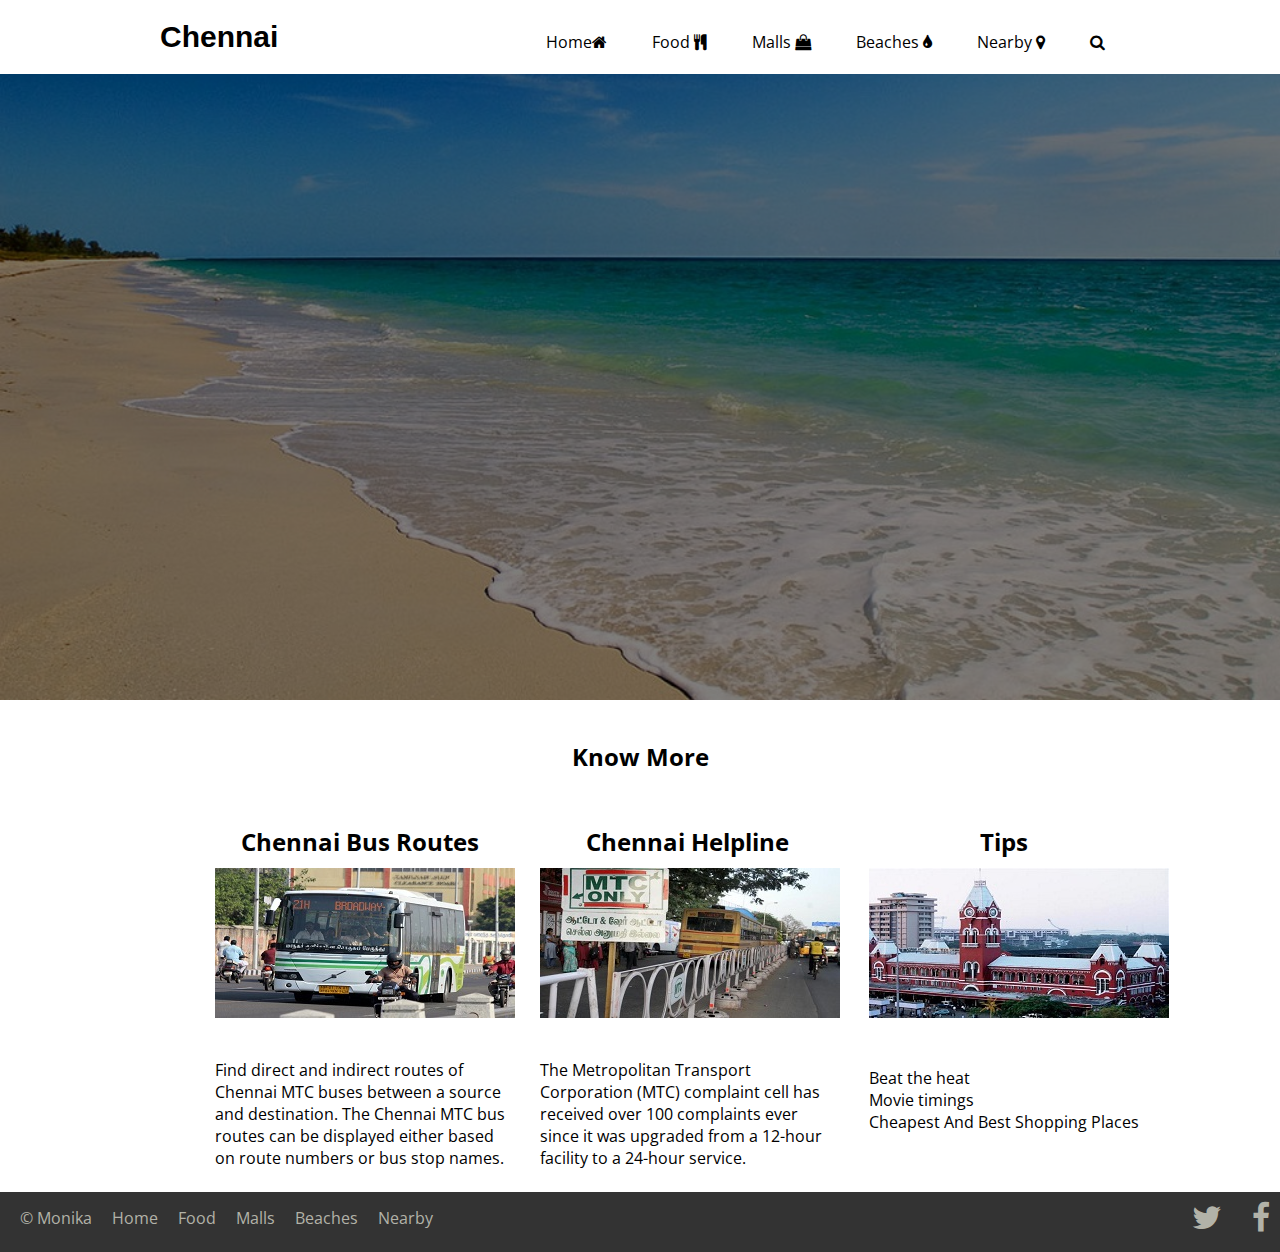
==== index.html @ 39b90c80 "changed" ====
<!Doctype html>
<html>
<head>
<title>Explore!
</title>
<link rel="stylesheet" href="css/960_12_col.css"/>
<link href='https://fonts.googleapis.com/css?family=Open+Sans' rel='stylesheet' type='text/css'>
<link rel="stylesheet" href="project3.css"/>
<link rel="stylesheet" type="text/css" href="https://maxcdn.bootstrapcdn.com/font-awesome/4.6.3/css/font-awesome.min.css">

</title>
</head>
<body>
  <div class="header">
    <div class="container">
      <div class="logo">
        <div class="col_6">
        <h1><a href="#">Chennai</a></h1></div>
        </div>
        <div class="nav">
          <div class="col_6">
          <ul>
            <li><a href="#">Home<i class="fa fa-home"></i></a></li>
            <li><a href="second.html">Food <i class="fa fa-cutlery"></i></a></li>
            <li><a href="#">Malls <i class="fa fa-shopping-bag"></i></a></li>
            <li><a href="#">Beaches <i class="fa fa-tint"></i></a></li>
            <li><a href="#">Nearby <i class="fa fa-map-marker"></i></a></li>
            <li><i class="fa fa-search"></i></a></li>
          </ul>
        </div>
        </div>
      </div>
    </div>
    <div id="slider">
    <figure>
    <div class="slider-img slide-item-1"></div>
    <div class="slider-img slide-item-2"></div>
    <div class="slider-img slide-item-3"></div>
    <div class="slider-img slide-item-4"></div>
    <div class="backdrop"></div>
    </figure>
  </div>
  <div class="wrap">
    <h2>Know More</h2>
    <div class="complete">
  <section id="content" class="col_4">
  <h2>Chennai Bus Routes</h2>
  <div class="image1">
  <img src="6268530530_a6304e0aaf_b.jpg"/>
</div>
  <p>Find direct and indirect routes of Chennai MTC buses between a source and destination. The Chennai MTC bus routes can be displayed either based on route numbers or bus stop names.
  </p>
  </section>
  	<section id="middle" class="col_4">
  		<h2>Chennai Helpline</h2>
      <div class="image2">
      <img src="TH-MTC_1741814f.jpg"/>
    </div>
  		<p>The Metropolitan Transport Corporation (MTC) complaint cell has received over 100 complaints ever since it was upgraded from a 12-hour facility to a 24-hour service.
  </p>
  	</section>
  	<aside id="sidebar" class="col_4">
  		<h2>Tips</h2>
      <div class="image3">
      <img src="Chennai_Central.jpg"/>
    </div>
    <a href="#"><br><br>Beat the heat<br></a>
    <a href="#">Movie timings<br></a>
    <a href="#">Cheapest And Best Shopping Places</a>
  	</aside>
  </div>
  </div>
<footer>
  <center>
    <div class="col_12">

      <a href="#"><i class="fa fa-facebook fa-2x"></i></a>
      <a href="#"><i class="fa fa-twitter fa-2x"></i></a>
    </div>
</center>
<a href="#">&copy; Monika</a>

<a href="#">Home</a><a href="#">Food</a><a href="#">Malls</a><a href="#">Beaches</a><a href="#">Nearby</a>

</footer>
</div>
</body>
</html>
---- project3.css ----
body{
  width:100%;
  margin:auto;
  height:700px;
  font-family: Open Sans;
}
.container{
  width:960px;
  margin:auto;
}
.header{
  width:100%;
  top:0;
  position:fixed;
  background-color: white;
  z-index:9999;
}
.logo{
  float:left;
  font-family:"Helvetica";
  font-size: 15px;
}
a{
  text-decoration: none;
  color:black;
}
li{
  list-style: none;
  float:left;
  margin-left: 15px;
  padding:15px;
  color:black;
}
.nav{
  float:right;
}
p{
  padding-top: 20px;
}

#content {
	width: 290px;
	float: left;
	padding: 2px 15px;
  margin-left: 200px;
}

#middle {
	width: 294px;
	float: left;
	padding: 2px 15px;
	margin: 0px 5px 5px 5px;

}

#sidebar {
	width: 270px;
	padding: 2px 15px;
	float: left;
}
footer {
	clear: both;
  height:60px;
  left:0px;
  bottom:0px;
  width:100%;
  background:#333333;;
  margin-top: 40px;
  }

}
.col_12
{
  background-color: #6396bc;
  height: 50px;
}
.slider{
  margin-top: 20px;
}

.slider-img {
  height:100%;
  width: 25%;
  float:left;
  position:relative;
}

.slide-item-1 {
  background: url('captiva-beach-captiva_54_990x660_201404211817.jpg');
  background-size: cover;
}
.slide-item-2 {
  background: url('2163147_27_z.jpg');
  background-size: cover;
}
.slide-item-3 {
  background: url('PhoenixMarketCityChennai_Velachery_0.jpg');
  background-size: cover;
}
.slide-item-4{
  background: url('kapaleshwar-temple_chennai_big.jpg');
  background-size: cover;
}
@keyframes slidy {
0% { left: 0%; }
20% { left: 0%; }
25% { left: -100%; }
45% { left: -100%; }
50% { left: -200%; }
70% { left: -200%; }
75% { left: -300%; }
95% { left: -300%; }
100% { left: 0%; }
}
.backdrop {
  height: 100%;
  width: 100%;
  background-color: black;
  opacity: 0.5;
}

div#slider { overflow: hidden;height: 100%;
width: 100%;}
div#slider figure {
  position: relative;
  width: 400%;
  margin: 0;
  left: 0;
  height: 100%;
  text-align: left;
  font-size: 0;
  animation: 15s slidy infinite;
}
a{
  text-decoration: none;
}
a:hover{
  color: grey;
}
.wrap h2{
  padding-top: 20px;
  margin-bottom: 10px;
  text-align: center;
}

.col_12 a{
  float: right;
  margin-right: 10px;
  color: #b2b2a8;
  margin-top: 10px;
  display: inline-block;
}

footer a{
  color:#b2b2a8;
  text-align: center;
  padding-left: 20px;
  margin-top:15px;
  float: left;
}
footer p{
  color:#b2b2a8;;
  bottom:0;
}
.col_12 ul
{
  color:#b2b2a8;
}
.content p{
  margin-top: 70px;
}
.image1 {
  width:260px;
}
.image2{
  width:260px;
}
.image3{
  width:260px;
}
.complete{
  margin-top: 10px;
}
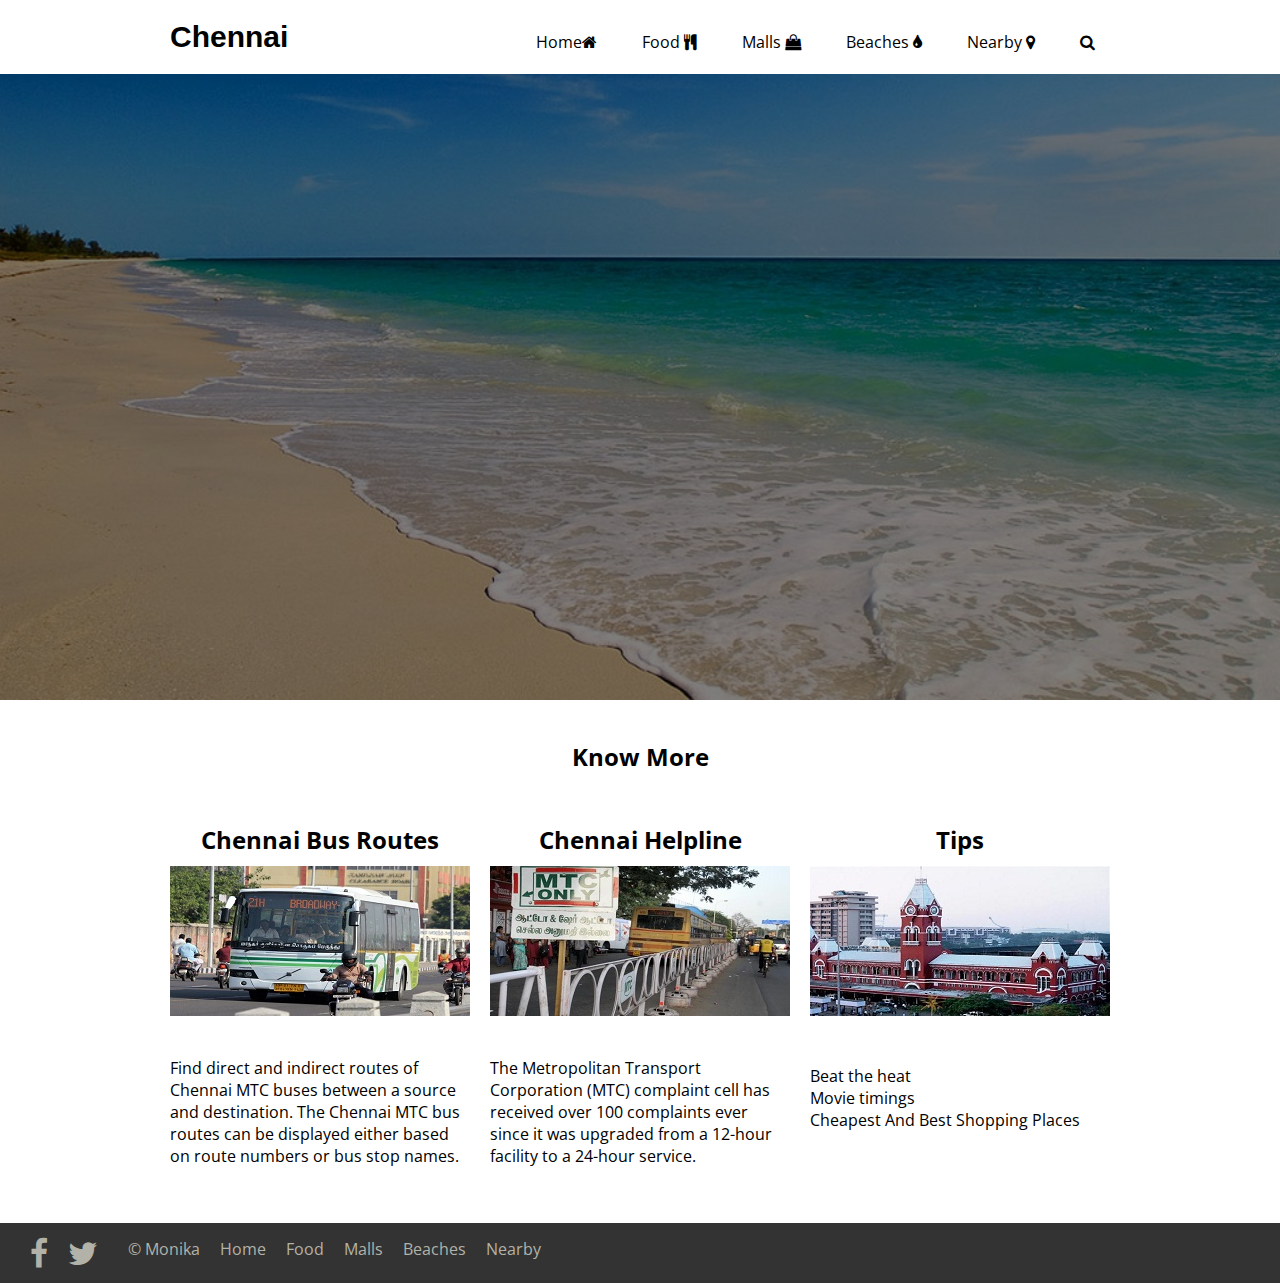
==== commit 9b207f52: "final" ====
--- a/index.html
+++ b/index.html
@@ -1,88 +1,84 @@
-<!Doctype html>
-<html>
-<head>
-<title>Explore!
-</title>
-<link rel="stylesheet" href="css/960_12_col.css"/>
-<link href='https://fonts.googleapis.com/css?family=Open+Sans' rel='stylesheet' type='text/css'>
-<link rel="stylesheet" href="project3.css"/>
-<link rel="stylesheet" type="text/css" href="https://maxcdn.bootstrapcdn.com/font-awesome/4.6.3/css/font-awesome.min.css">
-
-</title>
-</head>
-<body>
-  <div class="header">
-    <div class="container">
-      <div class="logo">
-        <div class="col_6">
-        <h1><a href="#">Chennai</a></h1></div>
+    <!Doctype html>
+    <html>
+    <head>
+    <title>Explore!
+    </title>
+    <link rel="stylesheet" href="css/960_12_col.css"/>
+    <link href='https://fonts.googleapis.com/css?family=Open+Sans' rel='stylesheet' type='text/css'/>
+    <link rel="stylesheet" href="css/project3.css"/>
+    <link rel="stylesheet" type="text/css" href="https://maxcdn.bootstrapcdn.com/font-awesome/4.6.3/css/font-awesome.min.css"/>
+    </head>
+    <body>
+      <div class="header">
+        <div class="container">
+          <div class="logo">
+            <div class="grid_6">
+            <h1><a href="#">Chennai</a></h1></div>
+            </div>
+            <div class="nav">
+              <div class="grid_6">
+              <ul>
+                <li><a href="#">Home<i class="fa fa-home"></i></a></li>
+                <li><a href="second.html">Food <i class="fa fa-cutlery"></i></a></li>
+                <li><a href="#">Malls <i class="fa fa-shopping-bag"></i></a></li>
+                <li><a href="#">Beaches <i class="fa fa-tint"></i></a></li>
+                <li><a href="#">Nearby <i class="fa fa-map-marker"></i></a></li>
+                <li><i class="fa fa-search"></i></a></li>
+              </ul>
+            </div>
+            </div>
+          </div>
         </div>
-        <div class="nav">
-          <div class="col_6">
-          <ul>
-            <li><a href="#">Home<i class="fa fa-home"></i></a></li>
-            <li><a href="second.html">Food <i class="fa fa-cutlery"></i></a></li>
-            <li><a href="#">Malls <i class="fa fa-shopping-bag"></i></a></li>
-            <li><a href="#">Beaches <i class="fa fa-tint"></i></a></li>
-            <li><a href="#">Nearby <i class="fa fa-map-marker"></i></a></li>
-            <li><i class="fa fa-search"></i></a></li>
-          </ul>
+        <!---div for image slider-->
+        <div id="slider">
+        <figure>
+        <div class="slider-img slide-item-1"></div>
+        <div class="slider-img slide-item-2"></div>
+        <div class="slider-img slide-item-3"></div>
+        <div class="slider-img slide-item-4"></div>
+        <div class="backdrop"></div>
+        </figure>
+      </div>
+      <div class="wrap">
+        <h2>Know More</h2>
+        <div class="container_12">
+      <section  class="grid_4">
+      <h2>Chennai Bus Routes</h2>
+      <div class="image1">
+      <img src="images/6268530530_a6304e0aaf_b.jpg"/>
+    </div>
+      <p>Find direct and indirect routes of Chennai MTC buses between a source and destination. The Chennai MTC bus routes can be displayed either based on route numbers or bus stop names.
+      </p>
+      </section>
+      	<section  class="grid_4">
+      		<h2>Chennai Helpline</h2>
+          <div class="image2">
+            <img src="images/TH-MTC_1741814f.jpg"/>
+          </div>
+      		<p>The Metropolitan Transport Corporation (MTC) complaint cell has received over 100 complaints ever since it was upgraded from a 12-hour facility to a 24-hour service.
+      </p>
+      	</section>
+      	<aside  class="grid_4">
+      		<h2>Tips</h2>
+          <div class="image3">
+          <img src="images/Chennai_Central.jpg"/>
         </div>
+        <a href="#"><br><br>Beat the heat<br></a>
+        <a href="#">Movie timings<br></a>
+        <a href="#">Cheapest And Best Shopping Places</a>
+      	</aside>
+      </div>
+      </div>
+    <footer>
+      <center><!--social icons-->
+        <div class="grid_12">
+          <a href="#"><i class="fa fa-facebook fa-2x"></i></a>
+          <a href="#"><i class="fa fa-twitter fa-2x"></i></a>
         </div>
-      </div>
+    </center>
+    <a href="#">&copy; Monika</a>
+    <a href="#">Home</a><a href="#">Food</a><a href="#">Malls</a><a href="#">Beaches</a><a href="#">Nearby</a>
+    </footer>
     </div>
-    <div id="slider">
-    <figure>
-    <div class="slider-img slide-item-1"></div>
-    <div class="slider-img slide-item-2"></div>
-    <div class="slider-img slide-item-3"></div>
-    <div class="slider-img slide-item-4"></div>
-    <div class="backdrop"></div>
-    </figure>
-  </div>
-  <div class="wrap">
-    <h2>Know More</h2>
-    <div class="complete">
-  <section id="content" class="col_4">
-  <h2>Chennai Bus Routes</h2>
-  <div class="image1">
-  <img src="6268530530_a6304e0aaf_b.jpg"/>
-</div>
-  <p>Find direct and indirect routes of Chennai MTC buses between a source and destination. The Chennai MTC bus routes can be displayed either based on route numbers or bus stop names.
-  </p>
-  </section>
-  	<section id="middle" class="col_4">
-  		<h2>Chennai Helpline</h2>
-      <div class="image2">
-      <img src="TH-MTC_1741814f.jpg"/>
-    </div>
-  		<p>The Metropolitan Transport Corporation (MTC) complaint cell has received over 100 complaints ever since it was upgraded from a 12-hour facility to a 24-hour service.
-  </p>
-  	</section>
-  	<aside id="sidebar" class="col_4">
-  		<h2>Tips</h2>
-      <div class="image3">
-      <img src="Chennai_Central.jpg"/>
-    </div>
-    <a href="#"><br><br>Beat the heat<br></a>
-    <a href="#">Movie timings<br></a>
-    <a href="#">Cheapest And Best Shopping Places</a>
-  	</aside>
-  </div>
-  </div>
-<footer>
-  <center>
-    <div class="col_12">
-
-      <a href="#"><i class="fa fa-facebook fa-2x"></i></a>
-      <a href="#"><i class="fa fa-twitter fa-2x"></i></a>
-    </div>
-</center>
-<a href="#">&copy; Monika</a>
-
-<a href="#">Home</a><a href="#">Food</a><a href="#">Malls</a><a href="#">Beaches</a><a href="#">Nearby</a>
-
-</footer>
-</div>
-</body>
-</html>
+    </body>
+    </html>
--- a/css/960_12_col.css
+++ b/css/960_12_col.css
@@ -0,0 +1,357 @@
+/*
+  960 Grid System ~ Core CSS.
+  Learn more ~ http://960.gs/
+
+  Licensed under GPL and MIT.
+*/
+
+/*
+  Forces backgrounds to span full width,
+  even if there is horizontal scrolling.
+  Increase this if your layout is wider.
+
+  Note: IE6 works fine without this fix.
+*/
+
+body {
+  min-width: 960px;
+}
+
+/* `Container
+----------------------------------------------------------------------------------------------------*/
+
+.container_12 {
+  margin-left: auto;
+  margin-right: auto;
+  width: 960px;
+}
+
+/* `Grid >> Global
+----------------------------------------------------------------------------------------------------*/
+
+.grid_1,
+.grid_2,
+.grid_3,
+.grid_4,
+.grid_5,
+.grid_6,
+.grid_7,
+.grid_8,
+.grid_9,
+.grid_10,
+.grid_11,
+.grid_12 {
+  display: inline;
+  float: left;
+  margin-left: 10px;
+  margin-right: 10px;
+}
+
+.push_1, .pull_1,
+.push_2, .pull_2,
+.push_3, .pull_3,
+.push_4, .pull_4,
+.push_5, .pull_5,
+.push_6, .pull_6,
+.push_7, .pull_7,
+.push_8, .pull_8,
+.push_9, .pull_9,
+.push_10, .pull_10,
+.push_11, .pull_11 {
+  position: relative;
+}
+
+/* `Grid >> Children (Alpha ~ First, Omega ~ Last)
+----------------------------------------------------------------------------------------------------*/
+
+.alpha {
+  margin-left: 0;
+}
+
+.omega {
+  margin-right: 0;
+}
+
+/* `Grid >> 12 Columns
+----------------------------------------------------------------------------------------------------*/
+
+.container_12 .grid_1 {
+  width: 60px;
+}
+
+.container_12 .grid_2 {
+  width: 140px;
+}
+
+.container_12 .grid_3 {
+  width: 220px;
+}
+
+.container_12 .grid_4 {
+  width: 300px;
+}
+
+.container_12 .grid_5 {
+  width: 380px;
+}
+
+.container_12 .grid_6 {
+  width: 460px;
+}
+
+.container_12 .grid_7 {
+  width: 540px;
+}
+
+.container_12 .grid_8 {
+  width: 620px;
+}
+
+.container_12 .grid_9 {
+  width: 700px;
+}
+
+.container_12 .grid_10 {
+  width: 780px;
+}
+
+.container_12 .grid_11 {
+  width: 860px;
+}
+
+.container_12 .grid_12 {
+  width: 940px;
+}
+
+/* `Prefix Extra Space >> 12 Columns
+----------------------------------------------------------------------------------------------------*/
+
+.container_12 .prefix_1 {
+  padding-left: 80px;
+}
+
+.container_12 .prefix_2 {
+  padding-left: 160px;
+}
+
+.container_12 .prefix_3 {
+  padding-left: 240px;
+}
+
+.container_12 .prefix_4 {
+  padding-left: 320px;
+}
+
+.container_12 .prefix_5 {
+  padding-left: 400px;
+}
+
+.container_12 .prefix_6 {
+  padding-left: 480px;
+}
+
+.container_12 .prefix_7 {
+  padding-left: 560px;
+}
+
+.container_12 .prefix_8 {
+  padding-left: 640px;
+}
+
+.container_12 .prefix_9 {
+  padding-left: 720px;
+}
+
+.container_12 .prefix_10 {
+  padding-left: 800px;
+}
+
+.container_12 .prefix_11 {
+  padding-left: 880px;
+}
+
+/* `Suffix Extra Space >> 12 Columns
+----------------------------------------------------------------------------------------------------*/
+
+.container_12 .suffix_1 {
+  padding-right: 80px;
+}
+
+.container_12 .suffix_2 {
+  padding-right: 160px;
+}
+
+.container_12 .suffix_3 {
+  padding-right: 240px;
+}
+
+.container_12 .suffix_4 {
+  padding-right: 320px;
+}
+
+.container_12 .suffix_5 {
+  padding-right: 400px;
+}
+
+.container_12 .suffix_6 {
+  padding-right: 480px;
+}
+
+.container_12 .suffix_7 {
+  padding-right: 560px;
+}
+
+.container_12 .suffix_8 {
+  padding-right: 640px;
+}
+
+.container_12 .suffix_9 {
+  padding-right: 720px;
+}
+
+.container_12 .suffix_10 {
+  padding-right: 800px;
+}
+
+.container_12 .suffix_11 {
+  padding-right: 880px;
+}
+
+/* `Push Space >> 12 Columns
+----------------------------------------------------------------------------------------------------*/
+
+.container_12 .push_1 {
+  left: 80px;
+}
+
+.container_12 .push_2 {
+  left: 160px;
+}
+
+.container_12 .push_3 {
+  left: 240px;
+}
+
+.container_12 .push_4 {
+  left: 320px;
+}
+
+.container_12 .push_5 {
+  left: 400px;
+}
+
+.container_12 .push_6 {
+  left: 480px;
+}
+
+.container_12 .push_7 {
+  left: 560px;
+}
+
+.container_12 .push_8 {
+  left: 640px;
+}
+
+.container_12 .push_9 {
+  left: 720px;
+}
+
+.container_12 .push_10 {
+  left: 800px;
+}
+
+.container_12 .push_11 {
+  left: 880px;
+}
+
+/* `Pull Space >> 12 Columns
+----------------------------------------------------------------------------------------------------*/
+
+.container_12 .pull_1 {
+  left: -80px;
+}
+
+.container_12 .pull_2 {
+  left: -160px;
+}
+
+.container_12 .pull_3 {
+  left: -240px;
+}
+
+.container_12 .pull_4 {
+  left: -320px;
+}
+
+.container_12 .pull_5 {
+  left: -400px;
+}
+
+.container_12 .pull_6 {
+  left: -480px;
+}
+
+.container_12 .pull_7 {
+  left: -560px;
+}
+
+.container_12 .pull_8 {
+  left: -640px;
+}
+
+.container_12 .pull_9 {
+  left: -720px;
+}
+
+.container_12 .pull_10 {
+  left: -800px;
+}
+
+.container_12 .pull_11 {
+  left: -880px;
+}
+
+/* `Clear Floated Elements
+----------------------------------------------------------------------------------------------------*/
+
+/* http://sonspring.com/journal/clearing-floats */
+
+.clear {
+  clear: both;
+  display: block;
+  overflow: hidden;
+  visibility: hidden;
+  width: 0;
+  height: 0;
+}
+
+/* http://www.yuiblog.com/blog/2010/09/27/clearfix-reloaded-overflowhidden-demystified */
+
+.clearfix:before,
+.clearfix:after,
+.container_12:before,
+.container_12:after {
+  content: '.';
+  display: block;
+  overflow: hidden;
+  visibility: hidden;
+  font-size: 0;
+  line-height: 0;
+  width: 0;
+  height: 0;
+}
+
+.clearfix:after,
+.container_12:after {
+  clear: both;
+}
+
+/*
+  The following zoom:1 rule is specifically for IE6 + IE7.
+  Move to separate stylesheet if invalid CSS is a problem.
+*/
+
+.clearfix,
+.container_12 {
+  zoom: 1;
+}--- a/css/project3.css
+++ b/css/project3.css
@@ -0,0 +1,174 @@
+body{
+  width:100%;
+  margin:auto;
+  height:700px;
+  font-family: Open Sans;
+}
+.container{
+  width:960px;
+  margin:auto;
+}
+.header{
+  width:100%;
+  top:0;
+  position:fixed;
+  background-color: white;
+  z-index:9999;
+}
+.logo{
+  float:left;
+  font-family:"Helvetica";
+  font-size: 15px;
+}
+a{
+  text-decoration: none;
+  color:black;
+}
+li{
+  list-style: none;
+  float:left;
+  margin-left: 15px;
+  padding:15px;
+  color:black;
+}
+.nav{
+  float:right;
+}
+p{
+  padding-top: 20px;
+}
+
+#content {
+	width: 290px;
+	float: left;
+	padding: 2px 15px;
+  margin-left: 200px;
+}
+
+#middle {
+	width: 294px;
+	float: left;
+	padding: 2px 15px;
+	margin: 0px 5px 5px 5px;
+
+}
+
+#sidebar {
+	width: 270px;
+	padding: 2px 15px;
+	float: left;
+}
+footer {
+	clear: both;
+  height:60px;
+  left:0px;
+  bottom:0px;
+  width:100%;
+  background:#333333;;
+  margin-top: 40px;
+  }
+
+}
+.col_12
+{
+  background-color: #6396bc;
+  height: 50px;
+}
+.slider{
+  margin-top: 20px;
+}
+
+.slider-img {
+  height:100%;
+  width: 25%;
+  float:left;
+  position:relative;
+}
+
+.slide-item-1 {
+  background: url('../images/captiva-beach-captiva_54_990x660_201404211817.jpg');
+  background-size: cover;
+}
+.slide-item-2 {
+  background: url('../images/2163147_27_z.jpg');
+  background-size: cover;
+}
+.slide-item-3 {
+  background: url('../images/PhoenixMarketCityChennai_Velachery_0.jpg');
+  background-size: cover;
+}
+.slide-item-4{
+  background: url('../images/kapaleshwar-temple_chennai_big.jpg');
+  background-size: cover;
+}
+@keyframes slidy {
+0% { left: 0%; }
+20% { left: 0%; }
+25% { left: -100%; }
+45% { left: -100%; }
+50% { left: -200%; }
+70% { left: -200%; }
+75% { left: -300%; }
+95% { left: -300%; }
+100% { left: 0%; }
+}
+.backdrop {
+  height: 100%;
+  width: 100%;
+  background-color: black;
+  opacity: 0.5;
+}
+
+div#slider { overflow: hidden;height: 100%;
+width: 100%;}
+div#slider figure {
+  position: relative;
+  width: 400%;
+  margin: 0;
+  left: 0;
+  height: 100%;
+  text-align: left;
+  font-size: 0;
+  animation: 15s slidy infinite;
+}
+a{
+  text-decoration: none;
+}
+a:hover{
+  color: grey;
+}
+.wrap h2{
+  padding-top: 20px;
+  margin-bottom: 10px;
+  text-align: center;
+}
+
+.col_12 a{
+  float: right;
+  margin-right: 10px;
+  color: #b2b2a8;
+  margin-top: 10px;
+  display: inline-block;
+}
+
+footer a{
+  color:#b2b2a8;
+  text-align: center;
+  padding-left: 20px;
+  margin-top:15px;
+  float: left;
+}
+footer p{
+  color:#b2b2a8;;
+  bottom:0;
+}
+.col_12 ul
+{
+  color:#b2b2a8;
+}
+.content p{
+  margin-top: 70px;
+}
+.image1,.image2,.image3{
+  width: 260px;
+}
